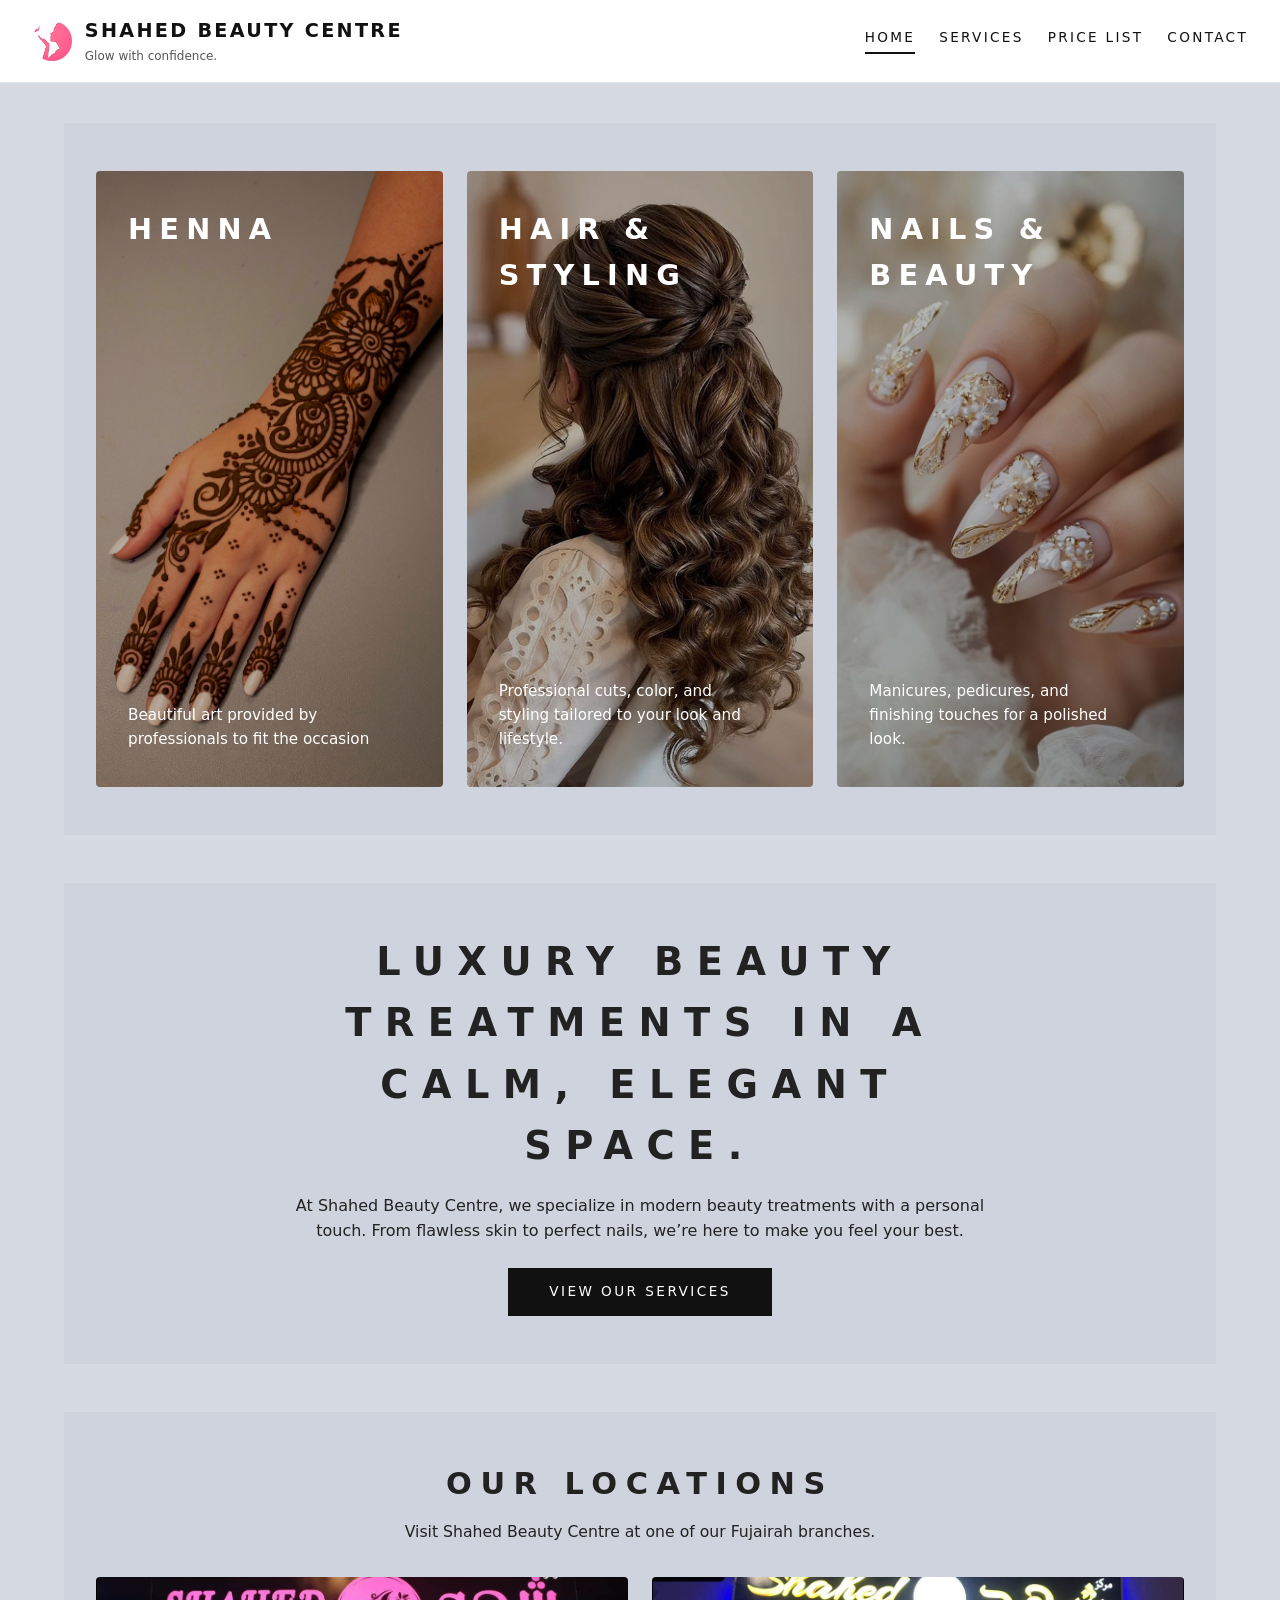
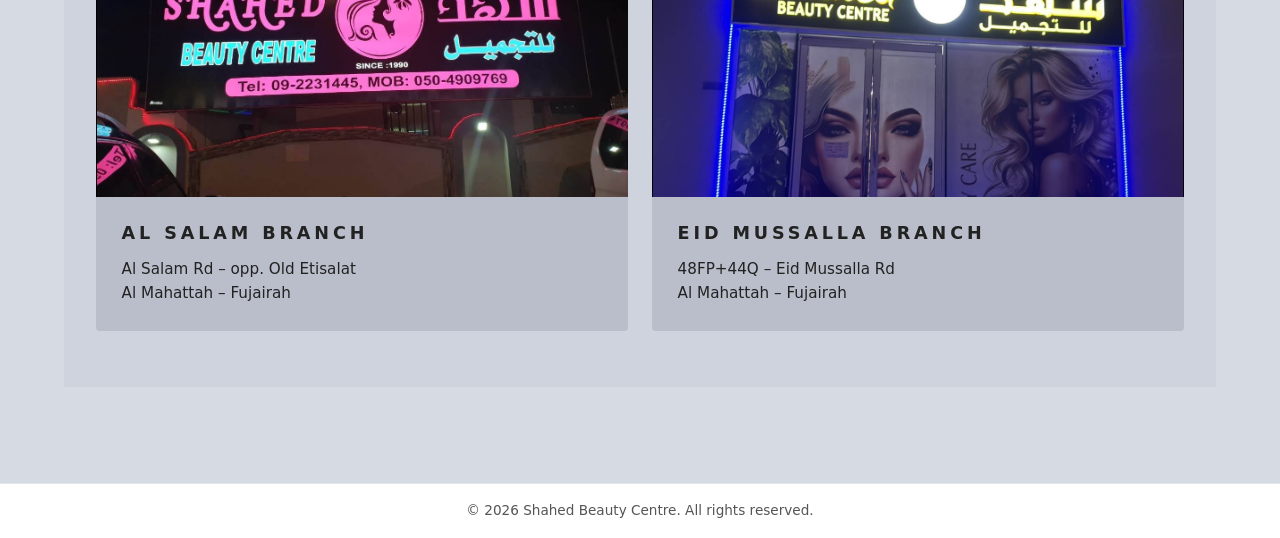
==== index.html @ 153fcb54 "initial push of the website i created" ====
<!DOCTYPE html>
<html lang="en">
<head>
  <meta charset="UTF-8" />
  <meta name="viewport" content="width=device-width, initial-scale=1.0" />
  <title>Shahed Beauty Centre | Home</title>
  <link rel="stylesheet" href="styles.css" />
</head>
<body>
  <header class="main-header">
    <div class="logo-area">
      <div class="logo-circle"><img src="images/logo.jpg" alt="logo"></div>
      <div class="logo-text">
        <h1>
          <a href="index.html" class="logo-link">Shahed Beauty Centre</a>
        </h1>
        <p>Glow with confidence.</p>
      </div>
    </div>

    <nav class="main-nav">
      <a href="index.html" class="active">Home</a>
      <a href="services.html">Services</a>
      <a href="pricelist.html">Price List</a>
      <a href="contact.html">Contact</a>
    </nav>
  </header>

  <main>
    <!-- HIGHLIGHT CARDS FIRST -->
    <section class="highlight-cards">
      <div class="card">
        <img src="images/henna.jpg" alt="Henna Art">
        <h3>Henna</h3>
        <p>Beautiful art provided by professionals to fit the occasion</p>
      </div>

      <div class="card">
        <img src="images/Hairs.jpg" alt="Hair Styling">
        <h3>Hair & Styling</h3>
        <p>Professional cuts, color, and styling tailored to your look and lifestyle.</p>
      </div>

      <div class="card">
        <img src="images/Nails.jpg" alt="Nails and Beauty">
        <h3>Nails & Beauty</h3>
        <p>Manicures, pedicures, and finishing touches for a polished look.</p>
      </div>
    </section>

    <!-- THEN THE EXPLANATION / HERO -->
    <section class="hero">
      <div class="hero-content">
        <h2>Luxury beauty treatments in a calm, elegant space.</h2>
        <p>
          At Shahed Beauty Centre, we specialize in modern beauty treatments with a personal touch.
          From flawless skin to perfect nails, we’re here to make you feel your best.
        </p>
        <a href="services.html" class="btn-primary">View Our Services</a>
      </div>
    </section>

    <!-- LOCATIONS -->
    <section class="locations-section">
      <div class="page-heading">
        <h2>Our Locations</h2>
        <p>Visit Shahed Beauty Centre at one of our Fujairah branches.</p>
      </div>

      <div class="locations-grid">

        <a href="https://www.google.com/maps/dir//Shahed+Beauty+Center+-+Al+salam+Rd+-+opp.+Old+Etisalat+-+Al+Mahattah+-+Fujairah/@25.1294769,56.3182858,15z/data=!4m17!1m8!3m7!1s0x3ef4f88838808ac9:0xe71072bafe59e566!2sShahed+Beauty+Center!8m2!3d25.1294769!4d56.3363102!15sChRzaGFoZWQgYmVhdXR5IGNlbnRlcpIBDGJlYXV0eV9zYWxvbuABAA!16s%2Fg%2F11dymkqx8l!4m7!1m0!1m5!1m1!1s0x3ef4f88838808ac9:0xe71072bafe59e566!2m2!1d56.3363102!2d25.1294769?entry=ttu&g_ep=EgoyMDI2MDIyNS4wIKXMDSoASAFQAw%3D%3D"
           class="location-card">
          <img src="images/Screenshot 2026-03-02 002342.png" alt="Al Salam Branch Exterior">
          <div class="location-content">
            <h3>Al Salam Branch</h3>
            <p>
              Al Salam Rd – opp. Old Etisalat<br>
              Al Mahattah – Fujairah
            </p>
          </div>
        </a>

        <a href="https://www.google.com/maps/dir//48FP%2B44Q+Shahed+Beauty+Centre+branch+%232+-+Eid+Mussalla+Rd+-+Al+Mahattah+-+Fujairah/@25.1294769,56.3182858,15z/data=!4m17!1m8!3m7!1s0x3ef4f90078e1af3d:0xf529a96ef05d421a!2sShahed+Beauty+Centre+branch+%232!8m2!3d25.1228403!4d56.3353459!15sChRzaGFoZWQgYmVhdXR5IGNlbnRlcpIBDGJlYXV0eV9zYWxvbuABAA!16s%2Fg%2F11n4fj_0ys!4m7!1m0!1m5!1m1!1s0x3ef4f90078e1af3d:0xf529a96ef05d421a!2m2!1d56.3353459!2d25.1228403?entry=ttu&g_ep=EgoyMDI2MDIyNS4wIKXMDSoASAFQAw%3D%3D"
           class="location-card">
          <img src="images/2.png" alt="Eid Mussalla Branch Exterior">
          <div class="location-content">
            <h3>Eid Mussalla Branch</h3>
            <p>
              48FP+44Q – Eid Mussalla Rd<br>
              Al Mahattah – Fujairah
            </p>
          </div>
        </a>

      </div>
    </section>
  </main>

  <footer class="main-footer">
    <p>&copy; 2026 Shahed Beauty Centre. All rights reserved.</p>
  </footer>
</body>
</html>
---- styles.css ----
/* ===== Reset ===== */
* {
  box-sizing: border-box;
  margin: 0;
  padding: 0;
}

/* ===== Base colours & fonts ===== */
:root {
  --bg-grey: #d5dae3;        /* page background */
  --panel-grey: #cfd3dd;     /* sections */
  --panel-dark: #b9beca;
  --text-main: #222222;
  --text-muted: #555555;
  --accent: #111111;         /* nav / headings */
  --border-light: #e3e5ec;
  --white: #ffffff;
}

body {
  font-family: system-ui, -apple-system, BlinkMacSystemFont, "Segoe UI", sans-serif;
  background-color: var(--bg-grey);
  color: var(--text-main);
  line-height: 1.6;
}

/* ===== Layout ===== */
main {
  max-width: 1200px;
  margin: 0 auto;
  padding: 2.5rem 1.5rem 3rem;
}

section {
  margin-bottom: 3rem;
}

/* ===== Header / Nav ===== */
.main-header {
  background-color: var(--white);
  border-bottom: 1px solid var(--border-light);
  padding: 1rem 2rem;
  display: flex;
  align-items: center;
  justify-content: space-between;
  gap: 2rem;
  position: sticky;
  top: 0;
  z-index: 10;
}

.logo-area {
  display: flex;
  align-items: center;
  gap: 0.8rem;
}

/* ✅ ONE logo-circle rule (no duplicates) */
.logo-circle {
  width: 40px;
  height: 40px;
  border-radius: 50%;
  overflow: hidden;       /* keeps image inside circle */
  flex-shrink: 0;
  background-color: var(--accent); /* shows if image fails to load */
  display: flex;
  align-items: center;
  justify-content: center;
}

.logo-circle img {
  width: 100%;
  height: 100%;
  object-fit: cover;
  display: block;
}

.logo-text h1 {
  font-size: 1.2rem;
  letter-spacing: 0.12em;
  text-transform: uppercase;
}

.logo-text p {
  font-size: 0.75rem;
  color: var(--text-muted);
}

.logo-link {
  text-decoration: none;
  color: var(--accent);
}

.logo-link:hover {
  opacity: 0.8;
}

/* Nav */
.main-nav {
  display: flex;
  gap: 1.5rem;
}

.main-nav a {
  text-decoration: none;
  font-size: 0.85rem;
  letter-spacing: 0.17em;
  text-transform: uppercase;
  color: var(--accent);
  padding-bottom: 0.2rem;
  border-bottom: 2px solid transparent;
  transition: border-color 0.2s ease, color 0.2s ease;
}

.main-nav a:hover {
  border-color: var(--accent);
}

.main-nav a.active {
  border-color: var(--accent);
}

/* ===== HIGHLIGHT CARDS (Home) ===== */
.highlight-cards {
  background-color: var(--panel-grey);
  padding: 3rem 2rem 3rem;
  display: grid;
  grid-template-columns: repeat(auto-fit, minmax(260px, 1fr));
  gap: 1.5rem;
}

.card {
  position: relative;
  overflow: hidden;
  border-radius: 4px;
  min-height: 260px;
}

.card img {
  width: 100%;
  height: 100%;
  object-fit: cover;
  display: block;
  filter: brightness(0.7);
}

.card::before {
  content: "";
  position: absolute;
  inset: 0;
  background: radial-gradient(circle at left, rgba(255,255,255,0.35), transparent 55%);
}

.card h3,
.card p {
  position: absolute;
  left: 2rem;
  color: var(--white);
}

.card h3 {
  top: 2.2rem;
  font-size: 1.8rem;
  letter-spacing: 0.25em;
  text-transform: uppercase;
}

.card p {
  bottom: 2.2rem;
  max-width: 70%;
  font-size: 0.95rem;
}

/* ===== HERO (Home) ===== */
.hero {
  background-color: var(--panel-grey);
  padding: 3rem 2rem;
  text-align: center;
}

.hero-content {
  max-width: 720px;
  margin: 0 auto;
}

.hero h2 {
  font-size: 2.4rem;
  letter-spacing: 0.35em;
  text-transform: uppercase;
  margin-bottom: 1rem;
}

.hero p {
  font-size: 1rem;
  color: var(--text-main);
  margin-bottom: 1.5rem;
}

/* Button */
.btn-primary {
  display: inline-block;
  padding: 0.75rem 2.5rem;
  border-radius: 0;
  background-color: var(--accent);
  color: var(--white);
  text-decoration: none;
  letter-spacing: 0.18em;
  text-transform: uppercase;
  font-size: 0.85rem;
  border: 1px solid var(--accent);
  transition: background-color 0.15s ease, color 0.15s ease;
  cursor: pointer;
}

.btn-primary:hover {
  background-color: transparent;
  color: var(--accent);
}

/* ===== Locations section (Home) ===== */
.locations-section {
  background-color: var(--panel-grey);
  padding: 3rem 2rem 3.5rem;
}

.page-heading {
  text-align: center;
  margin-bottom: 2rem;
}

.page-heading h2 {
  font-size: 1.9rem;
  letter-spacing: 0.28em;
  text-transform: uppercase;
  margin-bottom: 0.7rem;
}

.page-heading p {
  font-size: 0.98rem;
  color: var(--text-main);
}

/* two cards side by side */
.locations-grid {
  display: flex;
  gap: 1.5rem;
  flex-wrap: wrap;
}

.location-card {
  flex: 1 1 260px;
  background-color: var(--panel-dark);
  border-radius: 4px;
  overflow: hidden;
  text-decoration: none;
  color: inherit;
  transition: transform 0.15s ease, box-shadow 0.15s ease;
}

.location-card img {
  width: 100%;
  height: 220px;
  object-fit: cover;
  display: block;
}

.location-content {
  padding: 1.4rem 1.6rem 1.6rem;
}

.location-card h3 {
  font-size: 1.1rem;
  letter-spacing: 0.22em;
  text-transform: uppercase;
  margin-bottom: 0.6rem;
}

.location-card p {
  font-size: 0.95rem;
  color: var(--text-main);
}

.location-card:hover {
  transform: translateY(-4px);
  box-shadow: 0 10px 22px rgba(0, 0, 0, 0.15);
}

/* ===== Services page alternating layout ===== */
.services-grid {
  display: flex;
  flex-direction: column;
  gap: 60px;
  padding: 60px 10%;
}

.service-row {
  display: grid;
  grid-template-columns: 1fr 1fr;
  align-items: center;
  gap: 40px;
}

.service-row.reverse {
  direction: rtl;
}

.service-row.reverse .service-text {
  direction: ltr;
}

.service-image img {
  width: 100%;
  border-radius: 10px;
  display: block;
}

.service-text h3 {
  margin-bottom: 15px;
  font-size: 1.8rem;
}

.service-time {
  margin-top: 10px;
  font-weight: bold;
  color: #b38b59;
}

/* ===== Contact page (scoped so it won't affect other pages) ===== */
.contact-layout {
  display: grid;
  grid-template-columns: 1.1fr 0.9fr;
  gap: 1.5rem;
  align-items: start;
}

/* Contact panels */
.contact-form-wrapper,
.contact-details {
  background: var(--white);
  border: 1px solid var(--border-light);
  border-radius: 4px;
  padding: 1.5rem;
}

/* Contact form controls */
.contact-form .form-group {
  margin-bottom: 1rem;
}

.contact-form label {
  display: block;
  margin-bottom: 0.4rem;
}

.contact-form input,
.contact-form select,
.contact-form textarea {
  width: 100%;
  padding: 0.75rem 0.9rem;
  border: 1px solid var(--border-light);
  background: var(--white);
  font: inherit;
}

.form-note {
  margin-top: 0.8rem;
  font-size: 0.9rem;
  color: var(--text-muted);
}

.hours-list {
  list-style: none;
  padding-left: 0;
  margin-top: 0.5rem;
}

/* Keep your location card format, BUT prevent the big grey panel look in the sidebar */
.contact-details .locations-section {
  background: transparent;
  padding: 0;
  margin-top: 1.25rem;
  margin-bottom: 0;
}

.contact-details .locations-section .locations-grid {
  margin-top: 1rem;
}

/* ===== Footer ===== */
.main-footer {
  background-color: var(--white);
  border-top: 1px solid var(--border-light);
  text-align: center;
  padding: 1rem;
  font-size: 0.85rem;
  color: var(--text-muted);
}

/* ===== Responsive ===== */
@media (max-width: 768px) {
  .main-header {
    flex-direction: column;
    align-items: flex-start;
    gap: 0.8rem;
  }

  .main-nav {
    gap: 1rem;
    flex-wrap: wrap;
  }

  main {
    padding: 1.8rem 1rem 2.5rem;
  }

  .highlight-cards,
  .hero,
  .locations-section {
    padding: 2.2rem 1.4rem;
  }

  .card h3 {
    left: 1.4rem;
    top: 1.8rem;
    font-size: 1.4rem;
    letter-spacing: 0.2em;
  }

  .card p {
    left: 1.4rem;
    bottom: 1.7rem;
    max-width: 80%;
  }

  .locations-grid {
    flex-direction: column;
  }

  .service-row {
    grid-template-columns: 1fr;
  }

  .service-row.reverse {
    direction: ltr;
  }

  .contact-layout {
    grid-template-columns: 1fr;
  }
}
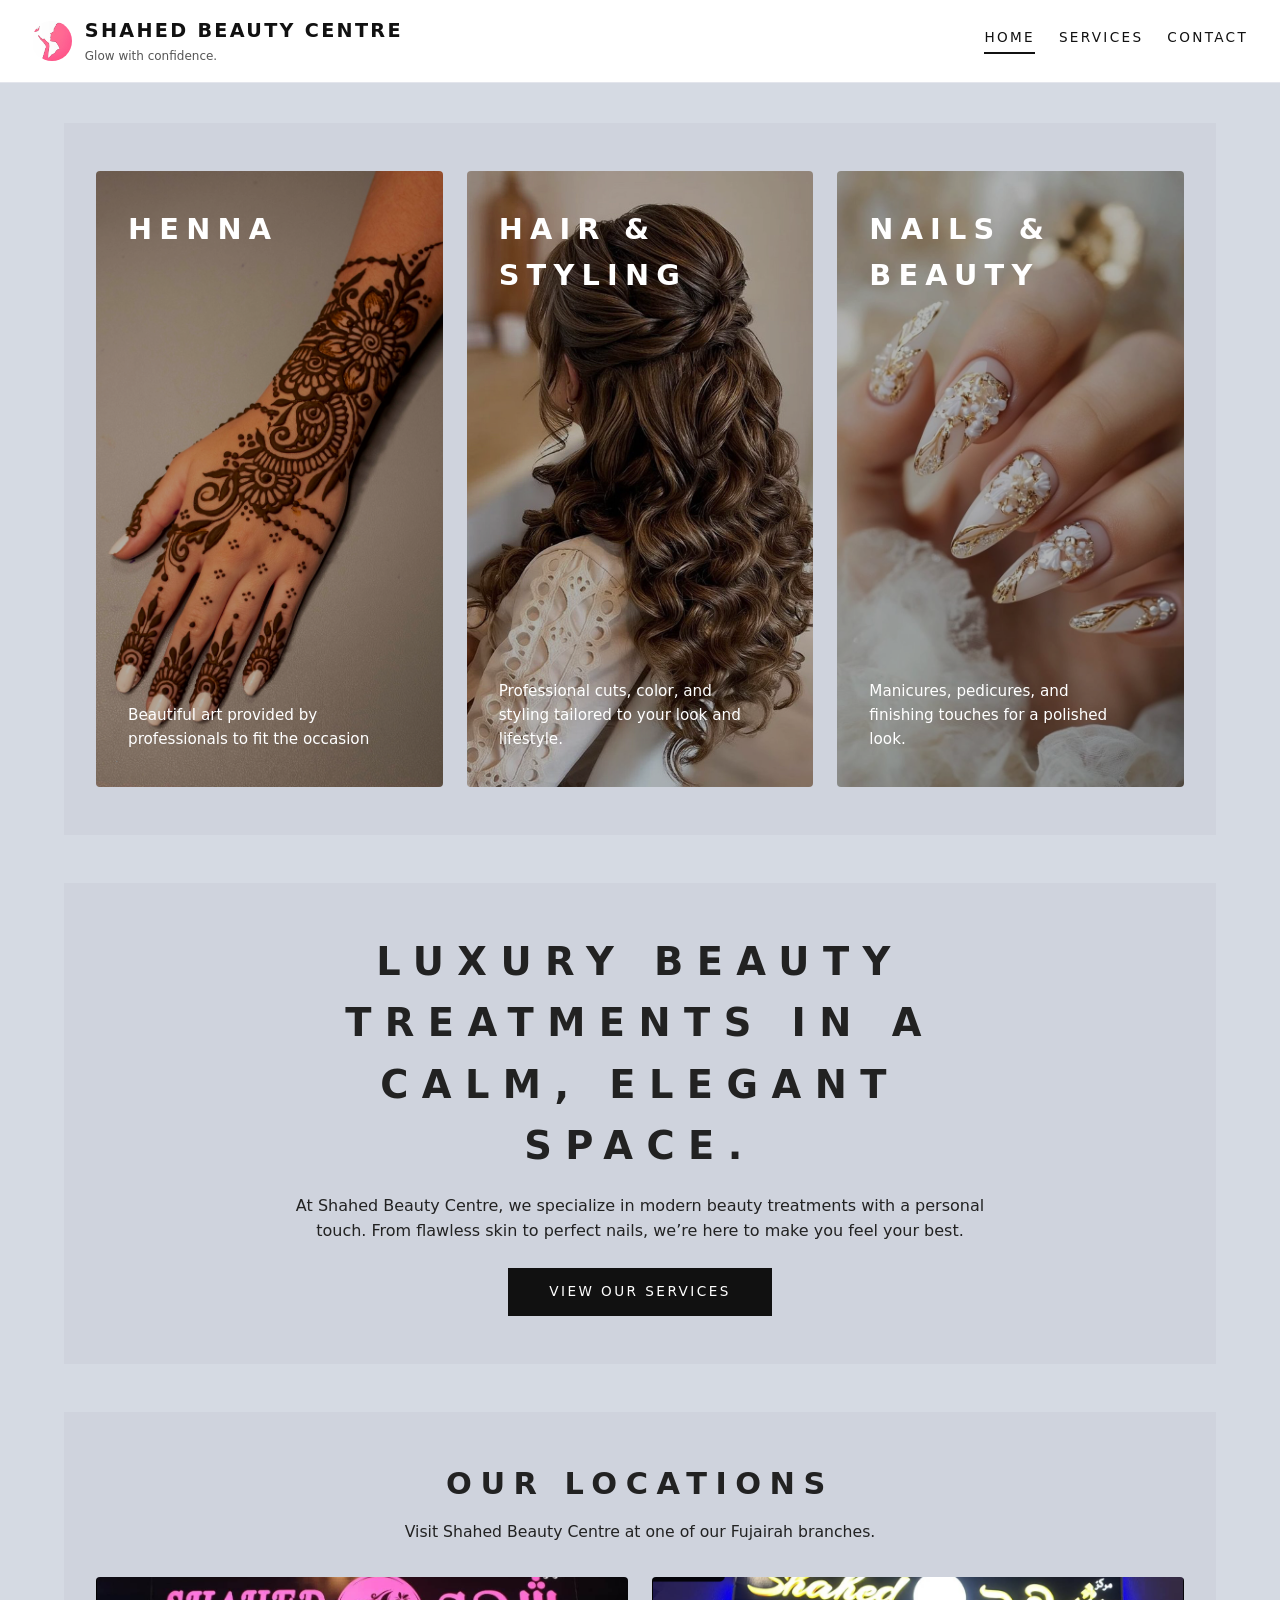
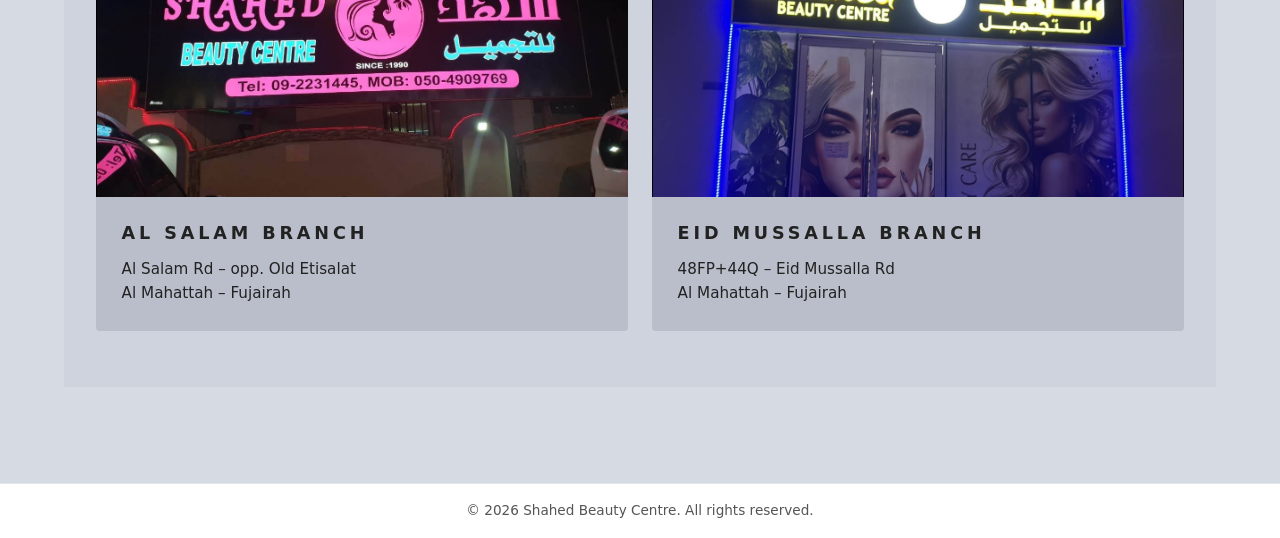
==== commit 3f403be3: "test" ====
--- a/index.html
+++ b/index.html
@@ -21,13 +21,12 @@
     <nav class="main-nav">
       <a href="index.html" class="active">Home</a>
       <a href="services.html">Services</a>
-      <a href="pricelist.html">Price List</a>
       <a href="contact.html">Contact</a>
     </nav>
   </header>
 
   <main>
-    <!-- HIGHLIGHT CARDS FIRST -->
+    <!--Highlight of what is partially provided-->
     <section class="highlight-cards">
       <div class="card">
         <img src="images/henna.jpg" alt="Henna Art">
@@ -48,7 +47,7 @@
       </div>
     </section>
 
-    <!-- THEN THE EXPLANATION / HERO -->
+    <!-- This section is an intro to the service page (HERO) -->
     <section class="hero">
       <div class="hero-content">
         <h2>Luxury beauty treatments in a calm, elegant space.</h2>
@@ -70,7 +69,7 @@
       <div class="locations-grid">
 
         <a href="https://www.google.com/maps/dir//Shahed+Beauty+Center+-+Al+salam+Rd+-+opp.+Old+Etisalat+-+Al+Mahattah+-+Fujairah/@25.1294769,56.3182858,15z/data=!4m17!1m8!3m7!1s0x3ef4f88838808ac9:0xe71072bafe59e566!2sShahed+Beauty+Center!8m2!3d25.1294769!4d56.3363102!15sChRzaGFoZWQgYmVhdXR5IGNlbnRlcpIBDGJlYXV0eV9zYWxvbuABAA!16s%2Fg%2F11dymkqx8l!4m7!1m0!1m5!1m1!1s0x3ef4f88838808ac9:0xe71072bafe59e566!2m2!1d56.3363102!2d25.1294769?entry=ttu&g_ep=EgoyMDI2MDIyNS4wIKXMDSoASAFQAw%3D%3D"
-           class="location-card">
+           class="location-card" target="_blank" rel="noopener noreferrer">
           <img src="images/Screenshot 2026-03-02 002342.png" alt="Al Salam Branch Exterior">
           <div class="location-content">
             <h3>Al Salam Branch</h3>
@@ -82,7 +81,7 @@
         </a>
 
         <a href="https://www.google.com/maps/dir//48FP%2B44Q+Shahed+Beauty+Centre+branch+%232+-+Eid+Mussalla+Rd+-+Al+Mahattah+-+Fujairah/@25.1294769,56.3182858,15z/data=!4m17!1m8!3m7!1s0x3ef4f90078e1af3d:0xf529a96ef05d421a!2sShahed+Beauty+Centre+branch+%232!8m2!3d25.1228403!4d56.3353459!15sChRzaGFoZWQgYmVhdXR5IGNlbnRlcpIBDGJlYXV0eV9zYWxvbuABAA!16s%2Fg%2F11n4fj_0ys!4m7!1m0!1m5!1m1!1s0x3ef4f90078e1af3d:0xf529a96ef05d421a!2m2!1d56.3353459!2d25.1228403?entry=ttu&g_ep=EgoyMDI2MDIyNS4wIKXMDSoASAFQAw%3D%3D"
-           class="location-card">
+           class="location-card" target="_blank" rel="noopener noreferrer">
           <img src="images/2.png" alt="Eid Mussalla Branch Exterior">
           <div class="location-content">
             <h3>Eid Mussalla Branch</h3>
--- a/styles.css
+++ b/styles.css
@@ -1,12 +1,13 @@
-/* ===== Reset ===== */
+/* ===== Overall Page display ===== */
 * {
   box-sizing: border-box;
   margin: 0;
   padding: 0;
 }
 
-/* ===== Base colours & fonts ===== */
+/* ===== Base colours & fonts used for the default webpages ===== */
 :root {
+  /* Created variable names to reuse throughout the code */
   --bg-grey: #d5dae3;        /* page background */
   --panel-grey: #cfd3dd;     /* sections */
   --panel-dark: #b9beca;
@@ -31,6 +32,7 @@
   padding: 2.5rem 1.5rem 3rem;
 }
 
+/* In all of the sections make a separation space at the bottom */
 section {
   margin-bottom: 3rem;
 }
@@ -398,27 +400,81 @@
 
 /* ===== Responsive ===== */
 @media (max-width: 768px) {
+  /* Header */
   .main-header {
-    flex-direction: column;
-    align-items: flex-start;
-    gap: 0.8rem;
+    position: sticky;
+    top: 0;
+    z-index: 1000;
+    flex-direction: row;
+    align-items: center;
+    justify-content: space-between;
+    padding: 0.75rem 1rem;
+    gap: 0.75rem;
+  }
+
+  .logo-area {
+    gap: 0.55rem;
+    min-width: 0;
+  }
+
+  .logo-circle {
+    width: 34px;
+    height: 34px;
+  }
+
+  .logo-text h1 {
+    font-size: 0.95rem;
+    letter-spacing: 0.08em;
+    line-height: 1.1;
+  }
+
+  .logo-text p {
+    font-size: 0.68rem;
+    line-height: 1.2;
   }
 
   .main-nav {
-    gap: 1rem;
+    gap: 0.85rem;
     flex-wrap: wrap;
+    justify-content: flex-end;
+  }
+
+  .main-nav a {
+    font-size: 0.72rem;
+    letter-spacing: 0.12em;
   }
 
   main {
-    padding: 1.8rem 1rem 2.5rem;
+    padding: 1.5rem 0.85rem 2rem;
   }
 
   .highlight-cards,
   .hero,
   .locations-section {
-    padding: 2.2rem 1.4rem;
-  }
-
+    padding: 2rem 1rem;
+  }
+
+  /* Hero text */
+  .hero-content {
+    max-width: 100%;
+  }
+
+  .hero h2 {
+    font-size: 1.8rem;
+    letter-spacing: 0.18em;
+    line-height: 1.45;
+    margin-bottom: 1rem;
+    word-break: normal;
+  }
+
+  .hero p {
+    font-size: 0.96rem;
+    line-height: 1.8;
+    max-width: 92%;
+    margin: 0 auto 1.4rem;
+  }
+
+  /* Highlight cards */
   .card h3 {
     left: 1.4rem;
     top: 1.8rem;
@@ -432,8 +488,33 @@
     max-width: 80%;
   }
 
+  /* Locations */
   .locations-grid {
     flex-direction: column;
+    gap: 1rem;
+  }
+
+  .location-card {
+    flex: 1 1 auto;
+  }
+
+  .location-card img {
+    height: 180px;
+  }
+
+  .location-content {
+    padding: 1rem 1rem 1.2rem;
+  }
+
+  .location-card h3 {
+    font-size: 0.95rem;
+    letter-spacing: 0.16em;
+    line-height: 1.4;
+  }
+
+  .location-card p {
+    font-size: 0.9rem;
+    line-height: 1.6;
   }
 
   .service-row {
@@ -447,4 +528,34 @@
   .contact-layout {
     grid-template-columns: 1fr;
   }
-}+}
+/* Reponsivness with smaller phones */
+@media (max-width: 480px) {
+  .main-header {
+    padding: 0.65rem 0.8rem;
+  }
+
+  .main-nav {
+    gap: 0.6rem;
+  }
+
+  .main-nav a {
+    font-size: 0.68rem;
+    letter-spacing: 0.1em;
+  }
+
+  .hero h2 {
+    font-size: 1.45rem;
+    letter-spacing: 0.12em;
+    line-height: 1.5;
+  }
+
+  .hero p {
+    font-size: 0.9rem;
+    max-width: 100%;
+  }
+
+  .location-card img {
+    height: 160px;
+  }
+}
